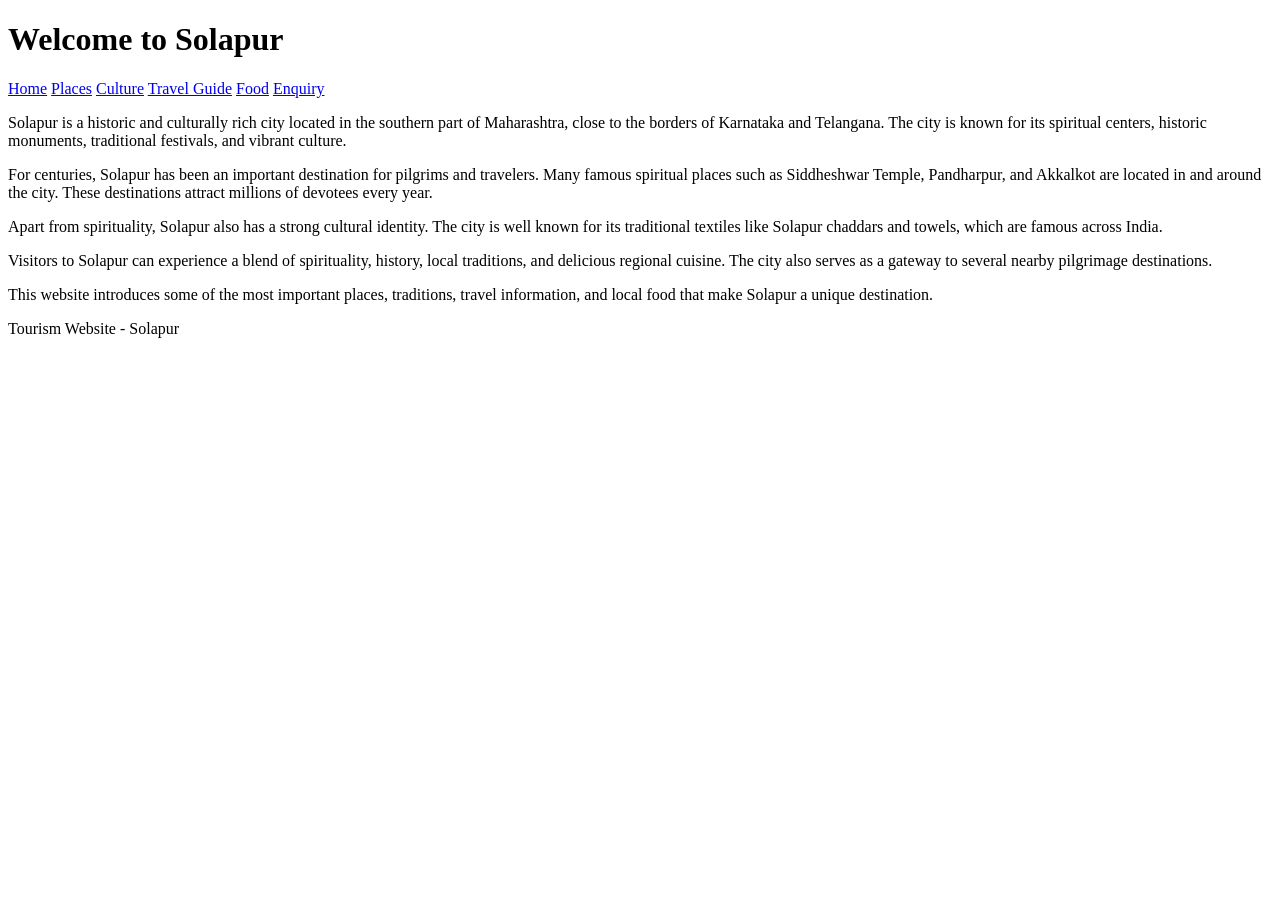
==== index.html @ 258f6efc "Create index.html" ====
<!DOCTYPE html>
<html>
<head>
<title>Welcome to Solapur</title>
<link rel="stylesheet" href="style.css">
</head>

<body>

<header>
<h1>Welcome to Solapur</h1>

<nav>
<a href="index.html">Home</a>
<a href="places.html">Places</a>
<a href="culture.html">Culture</a>
<a href="travel.html">Travel Guide</a>
<a href="food.html">Food</a>
<a href="enquiry.html">Enquiry</a>
</nav>
</header>

<section>

<p>
Solapur is a historic and culturally rich city located in the southern part of Maharashtra,
close to the borders of Karnataka and Telangana. The city is known for its spiritual centers,
historic monuments, traditional festivals, and vibrant culture.
</p>

<p>
For centuries, Solapur has been an important destination for pilgrims and travelers. Many
famous spiritual places such as Siddheshwar Temple, Pandharpur, and Akkalkot are located
in and around the city. These destinations attract millions of devotees every year.
</p>

<p>
Apart from spirituality, Solapur also has a strong cultural identity. The city is well known
for its traditional textiles like Solapur chaddars and towels, which are famous across India.
</p>

<p>
Visitors to Solapur can experience a blend of spirituality, history, local traditions, and
delicious regional cuisine. The city also serves as a gateway to several nearby pilgrimage
destinations.
</p>

<p>
This website introduces some of the most important places, traditions, travel information,
and local food that make Solapur a unique destination.
</p>

</section>

<footer>
<p>Tourism Website - Solapur</p>
</footer>

</body>
</html>
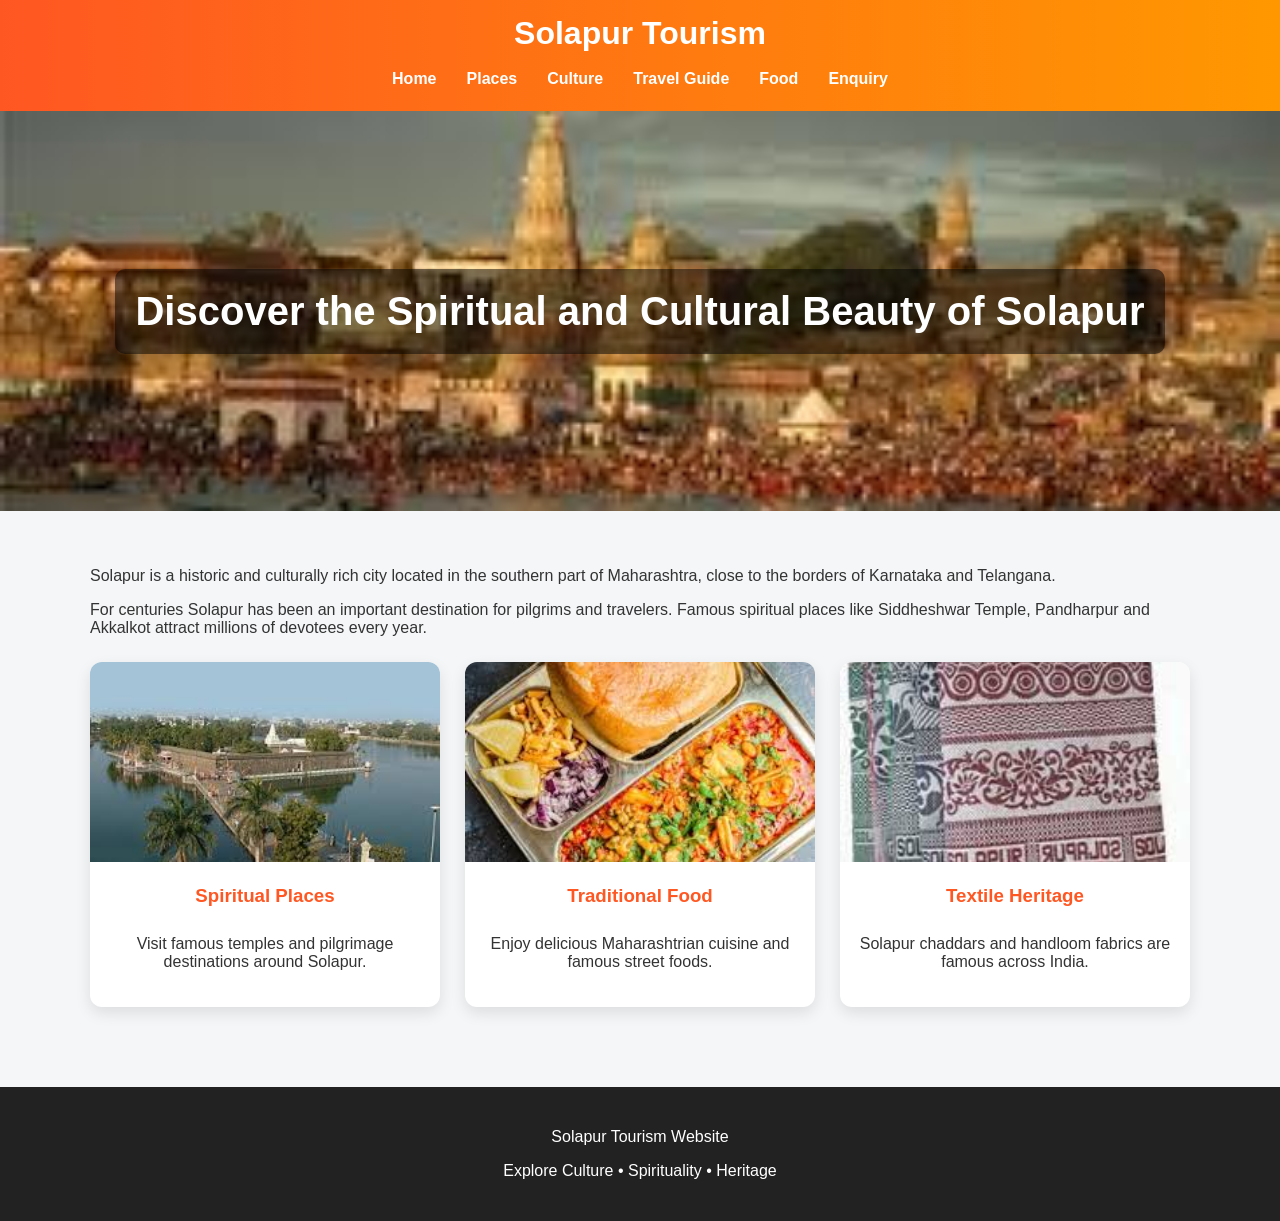
==== commit daafff71: "Update index.html" ====
--- a/index.html
+++ b/index.html
@@ -8,7 +8,7 @@
 <body>
 
 <header>
-<h1>Welcome to Solapur</h1>
+<h1>Solapur Tourism</h1>
 
 <nav>
 <a href="index.html">Home</a>
@@ -20,40 +20,52 @@
 </nav>
 </header>
 
+<div class="hero">
+<h2>Discover the Spiritual and Cultural Beauty of Solapur</h2>
+</div>
+
 <section>
 
 <p>
 Solapur is a historic and culturally rich city located in the southern part of Maharashtra,
-close to the borders of Karnataka and Telangana. The city is known for its spiritual centers,
-historic monuments, traditional festivals, and vibrant culture.
+close to the borders of Karnataka and Telangana.
 </p>
 
 <p>
-For centuries, Solapur has been an important destination for pilgrims and travelers. Many
-famous spiritual places such as Siddheshwar Temple, Pandharpur, and Akkalkot are located
-in and around the city. These destinations attract millions of devotees every year.
+For centuries Solapur has been an important destination for pilgrims and travelers.
+Famous spiritual places like Siddheshwar Temple, Pandharpur and Akkalkot attract
+millions of devotees every year.
 </p>
 
-<p>
-Apart from spirituality, Solapur also has a strong cultural identity. The city is well known
-for its traditional textiles like Solapur chaddars and towels, which are famous across India.
-</p>
+<div class="grid">
 
-<p>
-Visitors to Solapur can experience a blend of spirituality, history, local traditions, and
-delicious regional cuisine. The city also serves as a gateway to several nearby pilgrimage
-destinations.
-</p>
+<div class="card">
+<img src="images/siddeshwar.jpg">
+<h3>Spiritual Places</h3>
+<p>Visit famous temples and pilgrimage destinations around Solapur.</p>
+</div>
 
-<p>
-This website introduces some of the most important places, traditions, travel information,
-and local food that make Solapur a unique destination.
-</p>
+<div class="card">
+<img src="images/misal.jpg">
+<h3>Traditional Food</h3>
+<p>Enjoy delicious Maharashtrian cuisine and famous street foods.</p>
+</div>
+
+<div class="card">
+<img src="images/chadar.jpg">
+<h3>Textile Heritage</h3>
+<p>Solapur chaddars and handloom fabrics are famous across India.</p>
+</div>
+
+</div>
 
 </section>
 
 <footer>
-<p>Tourism Website - Solapur</p>
+
+<p>Solapur Tourism Website</p>
+<p>Explore Culture • Spirituality • Heritage</p>
+
 </footer>
 
 </body>
--- a/style.css
+++ b/style.css
@@ -0,0 +1,181 @@
+body{
+margin:0;
+font-family: 'Segoe UI', Arial;
+background:#f4f6f8;
+color:#333;
+}
+
+/* NAVBAR */
+
+header{
+background:linear-gradient(90deg,#ff5722,#ff9800);
+padding:15px;
+position:sticky;
+top:0;
+z-index:1000;
+}
+
+header h1{
+color:white;
+margin:0;
+text-align:center;
+}
+
+nav{
+display:flex;
+justify-content:center;
+flex-wrap:wrap;
+margin-top:10px;
+}
+
+nav a{
+color:white;
+text-decoration:none;
+margin:8px 15px;
+font-weight:bold;
+transition:0.3s;
+}
+
+nav a:hover{
+color:#222;
+background:white;
+padding:5px 10px;
+border-radius:5px;
+}
+
+/* HERO BANNER */
+
+.hero{
+height:400px;
+background:url("images/pandharpur1.jpg") center/cover no-repeat;
+display:flex;
+align-items:center;
+justify-content:center;
+color:white;
+text-align:center;
+}
+
+.hero h2{
+font-size:40px;
+background:rgba(0,0,0,0.5);
+padding:20px;
+border-radius:10px;
+}
+
+/* SECTIONS */
+
+section{
+padding:40px;
+max-width:1100px;
+margin:auto;
+}
+
+/* CARD GRID */
+
+.grid{
+display:grid;
+grid-template-columns:repeat(auto-fit,minmax(250px,1fr));
+gap:25px;
+margin-top:25px;
+}
+
+.card{
+background:white;
+border-radius:12px;
+overflow:hidden;
+box-shadow:0 6px 15px rgba(0,0,0,0.1);
+transition:0.3s;
+text-align:center;
+}
+
+.card:hover{
+transform:translateY(-6px);
+box-shadow:0 10px 25px rgba(0,0,0,0.2);
+}
+
+.card img{
+width:100%;
+height:200px;
+object-fit:cover;
+}
+
+.card h3{
+color:#ff5722;
+}
+
+.card p{
+padding:10px 15px 20px;
+}
+
+/* IMAGE GALLERY */
+
+.gallery{
+display:flex;
+flex-wrap:wrap;
+gap:15px;
+margin-top:20px;
+}
+
+.gallery img{
+width:300px;
+border-radius:10px;
+box-shadow:0 4px 10px rgba(0,0,0,0.2);
+}
+
+/* FORM */
+
+form{
+max-width:500px;
+margin:auto;
+display:flex;
+flex-direction:column;
+}
+
+input, textarea{
+padding:10px;
+margin:10px 0;
+border-radius:6px;
+border:1px solid #ccc;
+}
+
+button{
+background:#ff5722;
+color:white;
+border:none;
+padding:12px;
+font-size:16px;
+border-radius:6px;
+cursor:pointer;
+}
+
+button:hover{
+background:#e64a19;
+}
+
+/* FOOTER */
+
+footer{
+background:#222;
+color:white;
+text-align:center;
+padding:25px;
+margin-top:40px;
+}
+
+/* MOBILE */
+
+@media(max-width:768px){
+
+.hero{
+height:250px;
+}
+
+.hero h2{
+font-size:28px;
+}
+
+section{
+padding:20px;
+}
+
+}
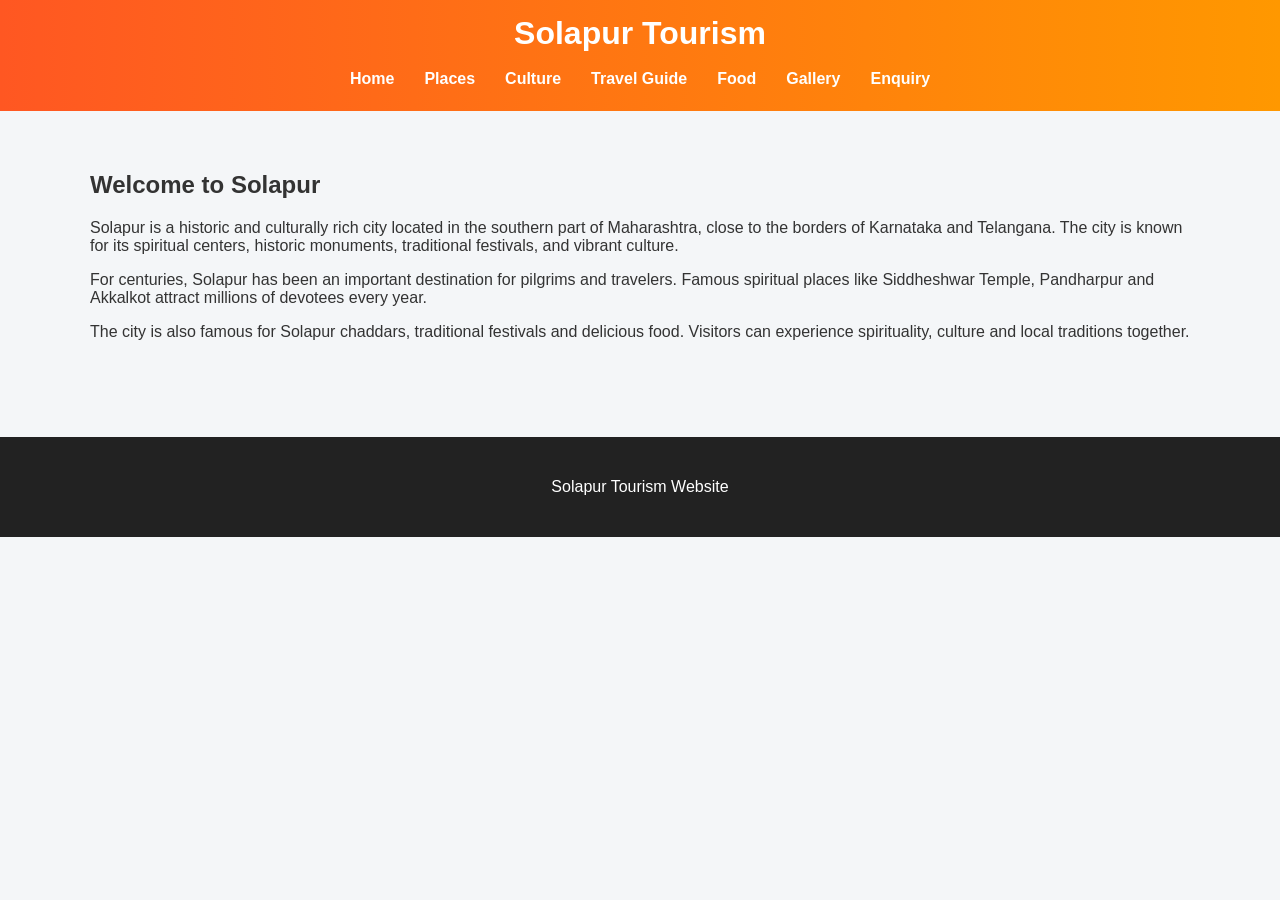
==== commit 4352197c: "Update index.html" ====
--- a/index.html
+++ b/index.html
@@ -16,56 +16,36 @@
 <a href="culture.html">Culture</a>
 <a href="travel.html">Travel Guide</a>
 <a href="food.html">Food</a>
+<a href="gallery.html">Gallery</a>
 <a href="enquiry.html">Enquiry</a>
 </nav>
 </header>
 
-<div class="hero">
-<h2>Discover the Spiritual and Cultural Beauty of Solapur</h2>
-</div>
+<section>
 
-<section>
+<h2>Welcome to Solapur</h2>
 
 <p>
 Solapur is a historic and culturally rich city located in the southern part of Maharashtra,
-close to the borders of Karnataka and Telangana.
+close to the borders of Karnataka and Telangana. The city is known for its spiritual centers,
+historic monuments, traditional festivals, and vibrant culture.
 </p>
 
 <p>
-For centuries Solapur has been an important destination for pilgrims and travelers.
+For centuries, Solapur has been an important destination for pilgrims and travelers.
 Famous spiritual places like Siddheshwar Temple, Pandharpur and Akkalkot attract
 millions of devotees every year.
 </p>
 
-<div class="grid">
-
-<div class="card">
-<img src="images/siddeshwar.jpg">
-<h3>Spiritual Places</h3>
-<p>Visit famous temples and pilgrimage destinations around Solapur.</p>
-</div>
-
-<div class="card">
-<img src="images/misal.jpg">
-<h3>Traditional Food</h3>
-<p>Enjoy delicious Maharashtrian cuisine and famous street foods.</p>
-</div>
-
-<div class="card">
-<img src="images/chadar.jpg">
-<h3>Textile Heritage</h3>
-<p>Solapur chaddars and handloom fabrics are famous across India.</p>
-</div>
-
-</div>
+<p>
+The city is also famous for Solapur chaddars, traditional festivals and delicious food.
+Visitors can experience spirituality, culture and local traditions together.
+</p>
 
 </section>
 
 <footer>
-
 <p>Solapur Tourism Website</p>
-<p>Explore Culture • Spirituality • Heritage</p>
-
 </footer>
 
 </body>
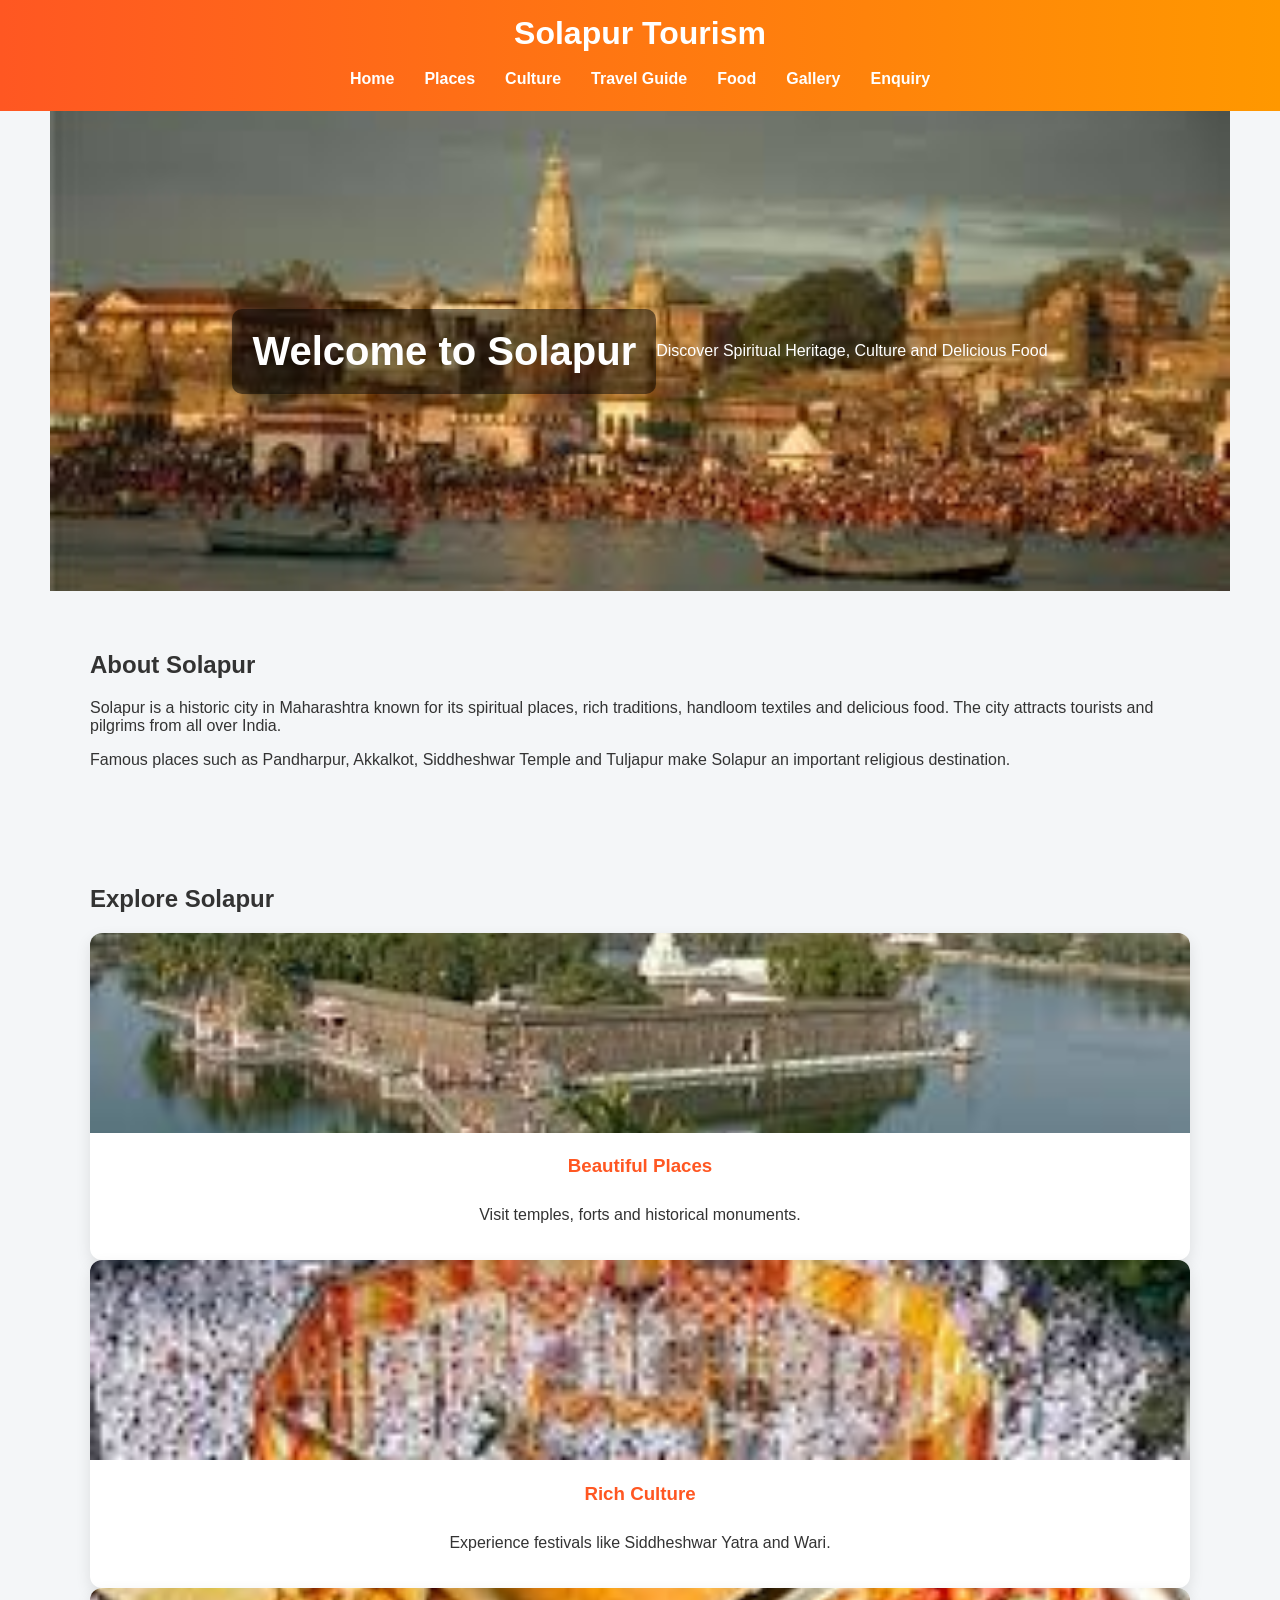
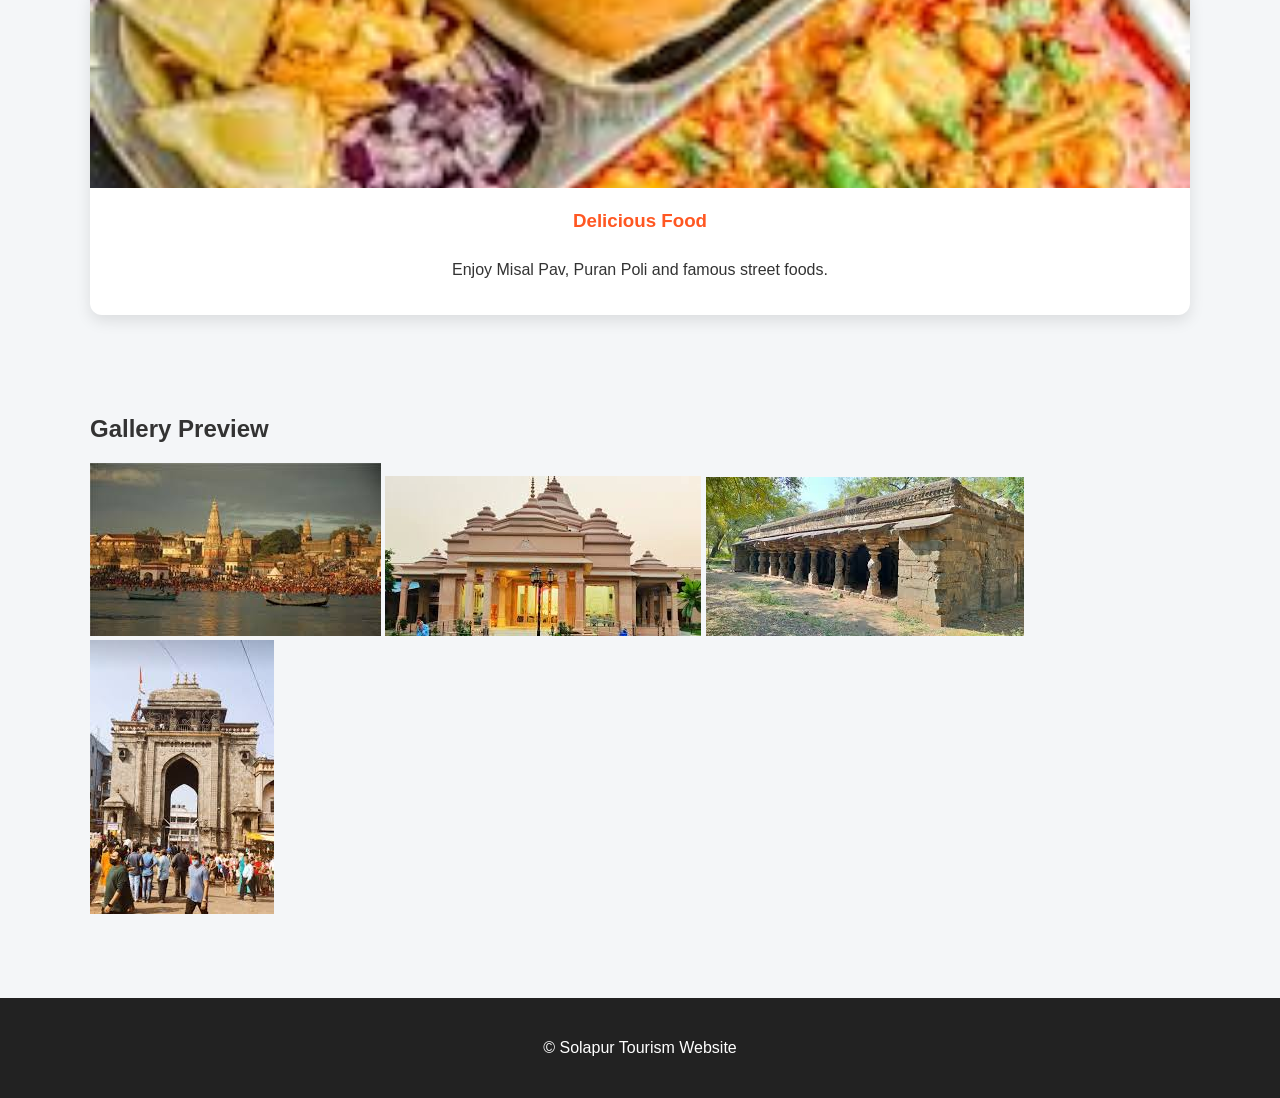
==== commit fac190b1: "Update index.html" ====
--- a/index.html
+++ b/index.html
@@ -1,13 +1,17 @@
 <!DOCTYPE html>
 <html>
+
 <head>
-<title>Welcome to Solapur</title>
+
+<title>Solapur Tourism</title>
 <link rel="stylesheet" href="style.css">
+
 </head>
 
 <body>
 
 <header>
+
 <h1>Solapur Tourism</h1>
 
 <nav>
@@ -19,34 +23,96 @@
 <a href="gallery.html">Gallery</a>
 <a href="enquiry.html">Enquiry</a>
 </nav>
+
 </header>
 
-<section>
+
+<!-- HERO SECTION -->
+
+<section class="hero">
 
 <h2>Welcome to Solapur</h2>
 
+<p>Discover Spiritual Heritage, Culture and Delicious Food</p>
+
+</section>
+
+
+<!-- ABOUT SECTION -->
+
+<section class="about">
+
+<h2>About Solapur</h2>
+
 <p>
-Solapur is a historic and culturally rich city located in the southern part of Maharashtra,
-close to the borders of Karnataka and Telangana. The city is known for its spiritual centers,
-historic monuments, traditional festivals, and vibrant culture.
+Solapur is a historic city in Maharashtra known for its spiritual places,
+rich traditions, handloom textiles and delicious food. The city attracts
+tourists and pilgrims from all over India.
 </p>
 
 <p>
-For centuries, Solapur has been an important destination for pilgrims and travelers.
-Famous spiritual places like Siddheshwar Temple, Pandharpur and Akkalkot attract
-millions of devotees every year.
-</p>
-
-<p>
-The city is also famous for Solapur chaddars, traditional festivals and delicious food.
-Visitors can experience spirituality, culture and local traditions together.
+Famous places such as Pandharpur, Akkalkot, Siddheshwar Temple and Tuljapur
+make Solapur an important religious destination.
 </p>
 
 </section>
 
+
+<!-- FEATURE SECTION -->
+
+<section class="features">
+
+<h2>Explore Solapur</h2>
+
+<div class="card-container">
+
+<div class="card">
+<img src="images/siddeshwar.jpg">
+<h3>Beautiful Places</h3>
+<p>Visit temples, forts and historical monuments.</p>
+</div>
+
+<div class="card">
+<img src="images/yatra.jpg">
+<h3>Rich Culture</h3>
+<p>Experience festivals like Siddheshwar Yatra and Wari.</p>
+</div>
+
+<div class="card">
+<img src="images/misal.jpg">
+<h3>Delicious Food</h3>
+<p>Enjoy Misal Pav, Puran Poli and famous street foods.</p>
+</div>
+
+</div>
+
+</section>
+
+
+<!-- GALLERY PREVIEW -->
+
+<section class="preview">
+
+<h2>Gallery Preview</h2>
+
+<div class="preview-images">
+
+<img src="images/pandharpur1.jpg">
+<img src="images/akkolkot1.jpg">
+<img src="images/fort1.jpg">
+<img src="images/tuljapur1.jpg">
+
+</div>
+
+</section>
+
+
 <footer>
-<p>Solapur Tourism Website</p>
+
+<p>© Solapur Tourism Website</p>
+
 </footer>
 
 </body>
+
 </html>
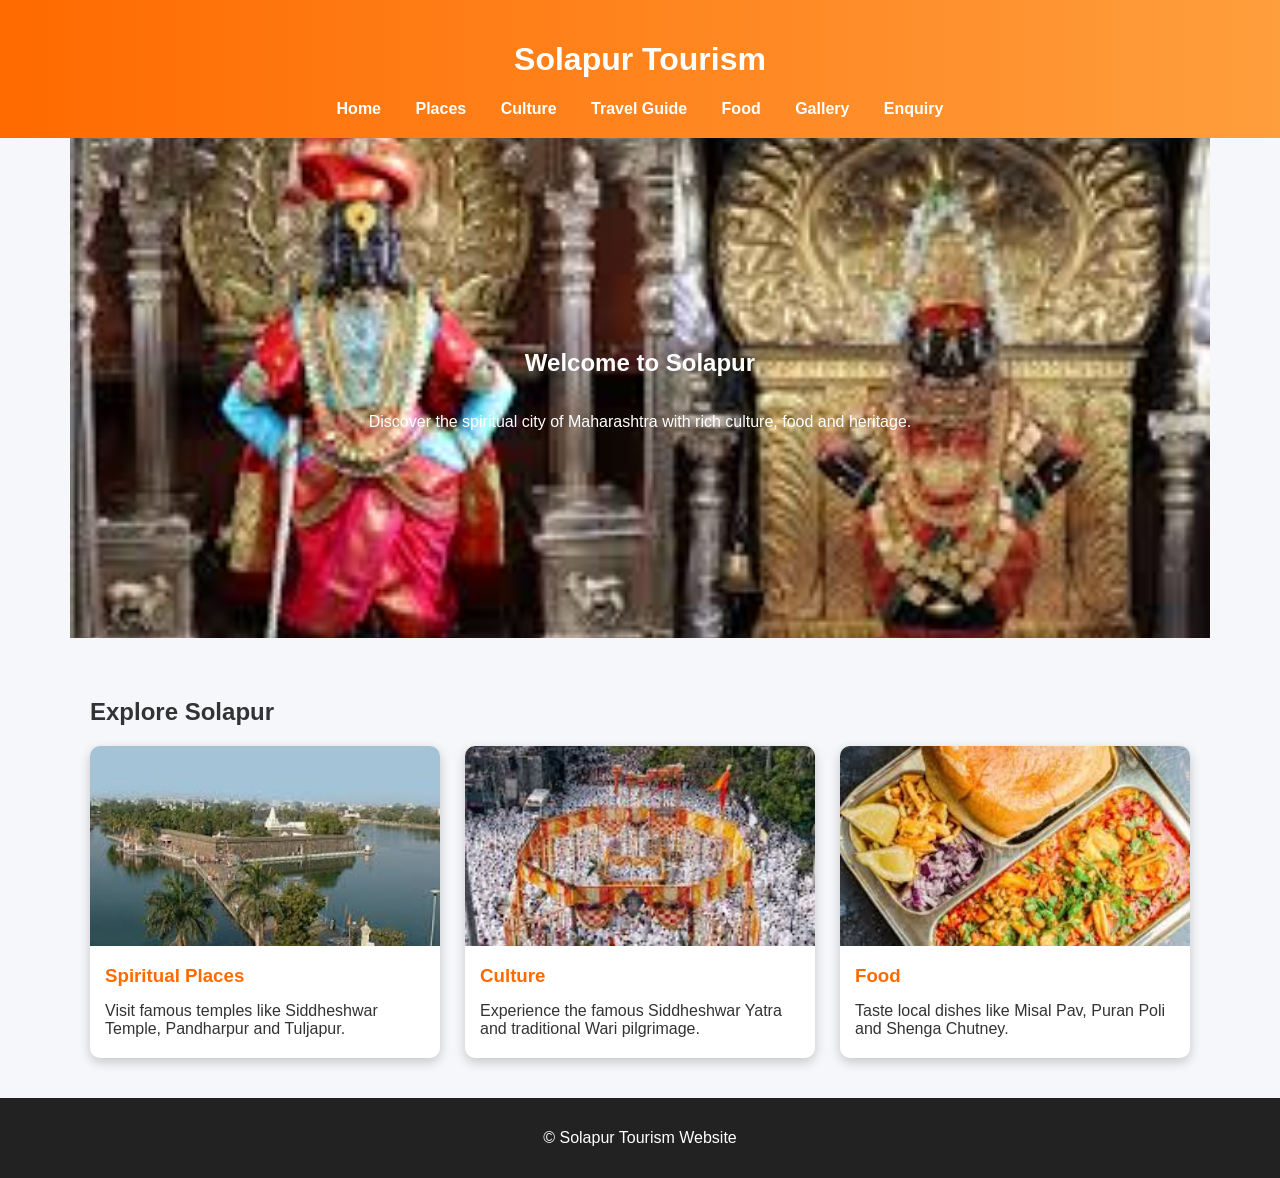
==== commit f59c56f7: "Update index.html" ====
--- a/index.html
+++ b/index.html
@@ -1,6 +1,5 @@
 <!DOCTYPE html>
 <html>
-
 <head>
 
 <title>Solapur Tourism</title>
@@ -27,85 +26,41 @@
 </header>
 
 
-<!-- HERO SECTION -->
-
 <section class="hero">
 
 <h2>Welcome to Solapur</h2>
-
-<p>Discover Spiritual Heritage, Culture and Delicious Food</p>
+<p>Discover the spiritual city of Maharashtra with rich culture, food and heritage.</p>
 
 </section>
 
 
-<!-- ABOUT SECTION -->
-
-<section class="about">
-
-<h2>About Solapur</h2>
-
-<p>
-Solapur is a historic city in Maharashtra known for its spiritual places,
-rich traditions, handloom textiles and delicious food. The city attracts
-tourists and pilgrims from all over India.
-</p>
-
-<p>
-Famous places such as Pandharpur, Akkalkot, Siddheshwar Temple and Tuljapur
-make Solapur an important religious destination.
-</p>
-
-</section>
-
-
-<!-- FEATURE SECTION -->
-
-<section class="features">
+<section>
 
 <h2>Explore Solapur</h2>
 
-<div class="card-container">
+<div class="cards">
 
 <div class="card">
 <img src="images/siddeshwar.jpg">
-<h3>Beautiful Places</h3>
-<p>Visit temples, forts and historical monuments.</p>
+<h3>Spiritual Places</h3>
+<p>Visit famous temples like Siddheshwar Temple, Pandharpur and Tuljapur.</p>
 </div>
 
 <div class="card">
 <img src="images/yatra.jpg">
-<h3>Rich Culture</h3>
-<p>Experience festivals like Siddheshwar Yatra and Wari.</p>
+<h3>Culture</h3>
+<p>Experience the famous Siddheshwar Yatra and traditional Wari pilgrimage.</p>
 </div>
 
 <div class="card">
 <img src="images/misal.jpg">
-<h3>Delicious Food</h3>
-<p>Enjoy Misal Pav, Puran Poli and famous street foods.</p>
+<h3>Food</h3>
+<p>Taste local dishes like Misal Pav, Puran Poli and Shenga Chutney.</p>
 </div>
 
 </div>
 
 </section>
-
-
-<!-- GALLERY PREVIEW -->
-
-<section class="preview">
-
-<h2>Gallery Preview</h2>
-
-<div class="preview-images">
-
-<img src="images/pandharpur1.jpg">
-<img src="images/akkolkot1.jpg">
-<img src="images/fort1.jpg">
-<img src="images/tuljapur1.jpg">
-
-</div>
-
-</section>
-
 
 <footer>
 
--- a/style.css
+++ b/style.css
@@ -1,96 +1,66 @@
 body{
 margin:0;
-font-family: 'Segoe UI', Arial;
-background:#f4f6f8;
+font-family:Segoe UI,Arial;
+background:#f5f7fa;
 color:#333;
 }
 
-/* NAVBAR */
-
 header{
-background:linear-gradient(90deg,#ff5722,#ff9800);
-padding:15px;
-position:sticky;
-top:0;
-z-index:1000;
-}
-
-header h1{
+background:linear-gradient(90deg,#ff6a00,#ff9e3d);
+padding:20px;
+text-align:center;
 color:white;
-margin:0;
-text-align:center;
-}
-
-nav{
-display:flex;
-justify-content:center;
-flex-wrap:wrap;
-margin-top:10px;
 }
 
 nav a{
 color:white;
+margin:0 15px;
 text-decoration:none;
-margin:8px 15px;
 font-weight:bold;
-transition:0.3s;
 }
 
 nav a:hover{
-color:#222;
-background:white;
-padding:5px 10px;
-border-radius:5px;
+text-decoration:underline;
 }
 
-/* HERO BANNER */
-
 .hero{
-height:400px;
-background:url("images/pandharpur1.jpg") center/cover no-repeat;
+height:420px;
+background:url("images/pandharpur2.jpg") center/cover no-repeat;
 display:flex;
+flex-direction:column;
+justify-content:center;
 align-items:center;
-justify-content:center;
 color:white;
 text-align:center;
 }
 
-.hero h2{
-font-size:40px;
-background:rgba(0,0,0,0.5);
-padding:20px;
-border-radius:10px;
+.hero h1{
+font-size:48px;
+text-shadow:2px 2px 6px black;
 }
 
-/* SECTIONS */
-
 section{
-padding:40px;
 max-width:1100px;
 margin:auto;
+padding:40px 20px;
 }
 
-/* CARD GRID */
-
-.grid{
+.cards{
 display:grid;
 grid-template-columns:repeat(auto-fit,minmax(250px,1fr));
 gap:25px;
-margin-top:25px;
 }
 
 .card{
 background:white;
-border-radius:12px;
+border-radius:10px;
+box-shadow:0 4px 12px rgba(0,0,0,0.2);
 overflow:hidden;
-box-shadow:0 6px 15px rgba(0,0,0,0.1);
 transition:0.3s;
-text-align:center;
 }
 
 .card:hover{
-transform:translateY(-6px);
-box-shadow:0 10px 25px rgba(0,0,0,0.2);
+transform:translateY(-5px);
 }
 
 .card img{
@@ -100,82 +70,92 @@
 }
 
 .card h3{
-color:#ff5722;
+margin:15px;
+color:#ff6a00;
 }
 
 .card p{
-padding:10px 15px 20px;
+margin:0 15px 20px;
 }
 
-/* IMAGE GALLERY */
-
-.gallery{
-display:flex;
-flex-wrap:wrap;
-gap:15px;
-margin-top:20px;
+.gallery-grid{
+display:grid;
+grid-template-columns:repeat(auto-fit,minmax(220px,1fr));
+gap:20px;
 }
 
-.gallery img{
-width:300px;
-border-radius:10px;
+.gallery-grid img{
+width:100%;
+height:180px;
+object-fit:cover;
+border-radius:8px;
+cursor:pointer;
+transition:0.3s;
+}
+
+.gallery-grid img:hover{
+transform:scale(1.05);
+}
+
+.popup{
+display:none;
+position:fixed;
+top:0;
+left:0;
+width:100%;
+height:100%;
+background:rgba(0,0,0,0.8);
+justify-content:center;
+align-items:center;
+}
+
+.popup img{
+max-width:80%;
+max-height:80%;
+}
+
+.close{
+position:absolute;
+top:20px;
+right:40px;
+color:white;
+font-size:40px;
+cursor:pointer;
+}
+
+.form-box{
+max-width:450px;
+margin:auto;
+background:white;
+padding:30px;
+border-radius:8px;
 box-shadow:0 4px 10px rgba(0,0,0,0.2);
 }
 
-/* FORM */
-
-form{
-max-width:500px;
-margin:auto;
-display:flex;
-flex-direction:column;
-}
-
-input, textarea{
+.form-box input,
+.form-box textarea{
+width:100%;
 padding:10px;
-margin:10px 0;
-border-radius:6px;
+margin-bottom:15px;
 border:1px solid #ccc;
+border-radius:5px;
 }
 
 button{
-background:#ff5722;
+background:#ff6a00;
 color:white;
 border:none;
-padding:12px;
+padding:10px;
 font-size:16px;
-border-radius:6px;
 cursor:pointer;
 }
-
-button:hover{
-background:#e64a19;
-}
-
-/* FOOTER */
 
 footer{
 background:#222;
 color:white;
 text-align:center;
-padding:25px;
-margin-top:40px;
+padding:15px;
 }
 
-/* MOBILE */
 
-@media(max-width:768px){
 
-.hero{
-height:250px;
-}
-
-.hero h2{
-font-size:28px;
-}
-
-section{
-padding:20px;
-}
-
-}
